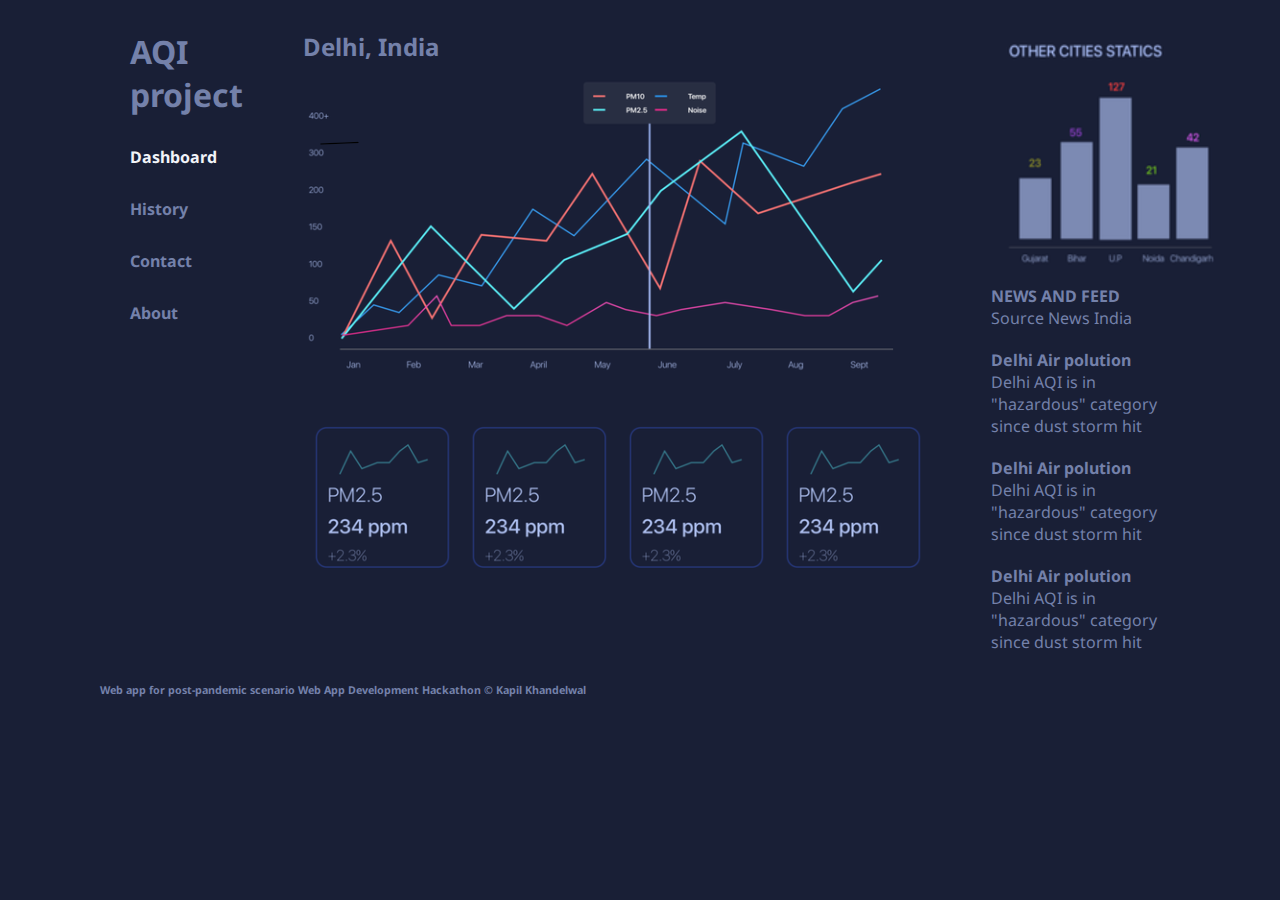
==== index.html @ a3a0cf56 "Add files via upload" ====
<!DOCTYPE html>
<html lang="en">
<head>
    <meta charset="UTF-8">
    <meta name="viewport" content="width=device-width, initial-scale=1.0">
    <title>AQI project</title>
    <link rel="stylesheet" href="styles.css">
    <link rel="preconnect" href="https://fonts.gstatic.com">
    <link rel="preconnect" href="https://fonts.gstatic.com">
    <link href="https://fonts.googleapis.com/css2?family=Montserrat:ital@1&family=Noto+Sans&display=swap" rel="stylesheet">
</head>
<body>

    <div class="body">
        <div class="main">
            <div class="main__menu">
                <div class="menu__content">
                    <div class="content__title">
                        <h1 class="main__heading">AQI project</h1>
                    </div>
                    <div class="content__title">
                        <h4 class="current">Dashboard</h4>
                    </div>
                    <div class="content__title">
                        <h4>History</h4>
                    </div>
                    <div class="content__title">
                        <h4>Contact</h4>
                    </div>
                    <div class="content__title">
                        <h4>About</h4>
                    </div>
                </div>
            </div>
            <div class="main__content">
                <h2>Delhi, India</h2>
                <img src="graph.png" alt="graph depicting aqi trend">
                <div class="content__differntIndexes">
                    <div class="index__indexes">
                        <img src="index.png" alt="">
                    </div>
                    <div class="index__indexes">
                        <img src="index.png" alt="">
                    </div>
                    <div class="index__indexes">
                        <img src="index.png" alt="">
                    </div>
                    <div class="index__indexes">
                        <img src="index.png" alt="">
                    </div>
                </div>
            </div>
    
            <div class="main__othercities">
                <div class="othercities__data">
                    <img class="othercities__dataPic" src="cities.png" alt="">
                </div>
                <div class="othercities__content">
                    <h4>NEWS AND FEED</h4>
                    <p>Source News India</p>
    
                    <div class="news__content">
                        <h4>Delhi Air polution</h4>
                        <p>Delhi AQI is in "hazardous" category since dust storm hit</p>
                    </div>
    
                    <div class="news__content">
                        <h4>Delhi Air polution</h4>
                        <p>Delhi AQI is in "hazardous" category since dust storm hit</p>
                    </div>
    
                    <div class="news__content">
                        <h4>Delhi Air polution</h4>
                        <p>Delhi AQI is in "hazardous" category since dust storm hit</p>
                    </div>
                </div>
            </div>
        </div>
        <div class="moreinfo">
            <h6>Web app for post-pandemic scenario
                Web App Development Hackathon
                © Kapil Khandelwal
            </h6>
        </div>
        <div class="footer"></div>
    </div>
    
</body>
</html>
---- styles.css ----
* {
  background-color: #191f36;
  color: #7481aa;
  margin: 0;
  padding: 0;
  font-family: "Montserrat", sans-serif;
  font-family: "Noto Sans", sans-serif;
}

.body {
  margin: 0 100px;
}

.main {
  display: flex;
  flex-direction: row;
}

.main__menu {
  /* background-color: #1b223d; */
}

.main__heading {
  margin: 15px 0;
}

.content__title {
  margin: 30px;
  background-color: #1b223d;
}

.main__othercities {
  width: 300px;
}
.content__differntIndexes {
  padding-top: 40px;
  display: flex;
  flex-direction: row;
}

.main__content {
  margin: 30px;
}

.othercities__dataPic {
  height: 250px;
  width: 250px;
}

.main__othercities {
  width: 180px;
  margin: 30px;
}

.news__content {
  margin-top: 20px;
}

/* Change the color of links on hover */
.topnav a:hover {
  background-color: #ddd;
  color: black;
}

/* Style the "active" element to highlight the current page */
.topnav a.active {
  background-color: #2196f3;
  color: white;
}

/* Style the search box inside the navigation bar */
.topnav input[type="text"] {
  float: right;
  padding: 6px;
  border: none;
  margin-top: 8px;
  margin-right: 16px;
  font-size: 17px;
}

/* When the screen is less than 600px wide, stack the links and the search field vertically instead of horizontally */
@media screen and (max-width: 600px) {
  .topnav a,
  .topnav input[type="text"] {
    float: none;
    display: block;
    text-align: left;
    width: 100%;
    margin: 0;
    padding: 14px;
  }
  .topnav input[type="text"] {
    border: 1px solid #ccc;
  }
}

.current {
  color: #f1f3f8;
}
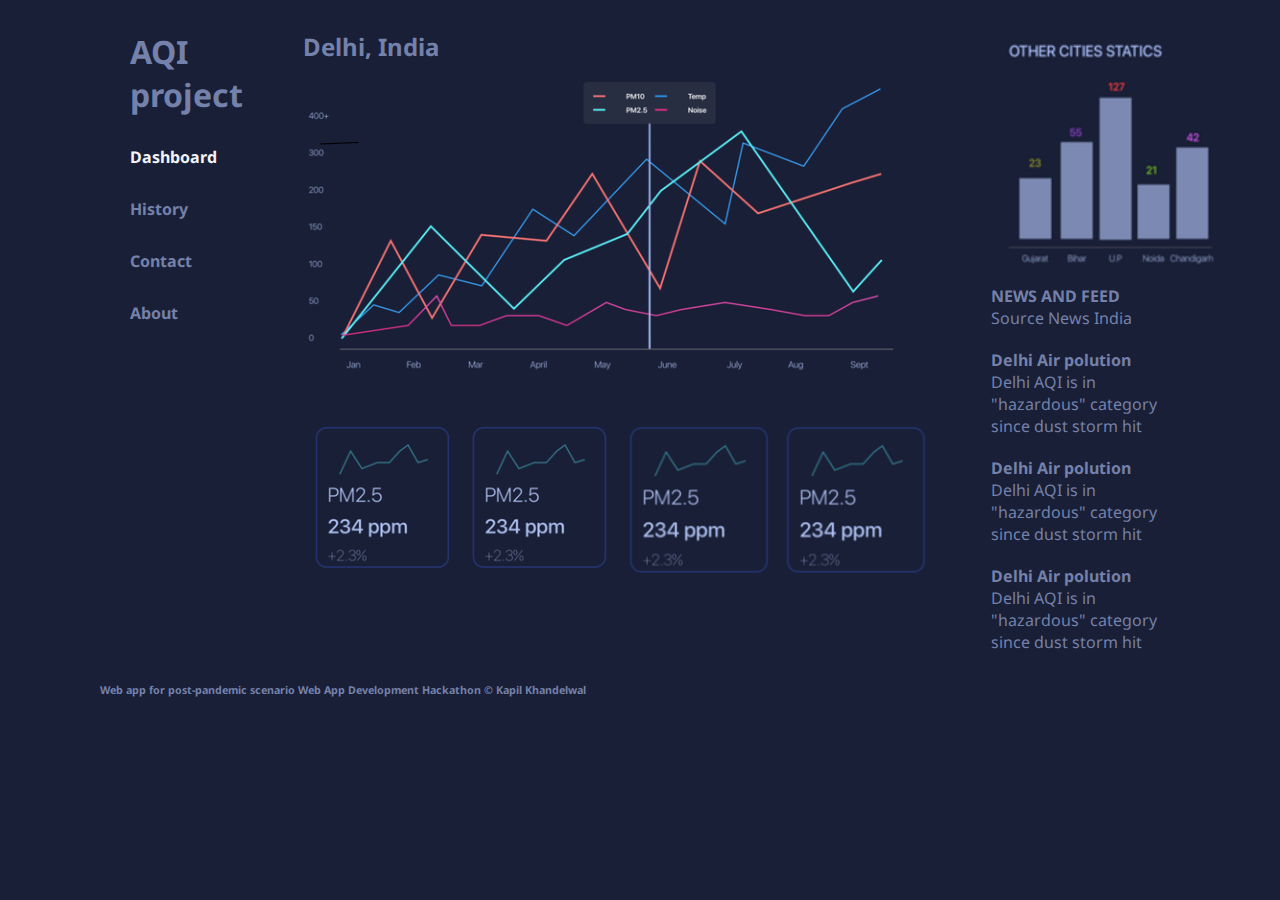
==== commit cf74eb6f: "Added responsive elements and fixed some bugs." ====
--- a/index.html
+++ b/index.html
@@ -14,27 +14,27 @@
     <div class="body">
         <div class="main">
             <div class="main__menu">
+                <div class="content__title heading">
+                    <h1 class="main__heading">AQI project</h1>
+                </div>
                 <div class="menu__content">
                     <div class="content__title">
-                        <h1 class="main__heading">AQI project</h1>
+                        <h4 ><a class="current" href="index.html"> Dashboard</a></h4>
                     </div>
                     <div class="content__title">
-                        <h4 class="current">Dashboard</h4>
+                        <h4><a href="history.html"> History</a></h4>
                     </div>
                     <div class="content__title">
-                        <h4>History</h4>
+                        <h4><a href="contact.html"> Contact</a></h4>
                     </div>
                     <div class="content__title">
-                        <h4>Contact</h4>
-                    </div>
-                    <div class="content__title">
-                        <h4>About</h4>
+                        <h4><a href="about.html"> About</a></h4>
                     </div>
                 </div>
             </div>
             <div class="main__content">
                 <h2>Delhi, India</h2>
-                <img src="graph.png" alt="graph depicting aqi trend">
+                <img class="graph" src="graph.png" alt="graph depicting aqi trend">
                 <div class="content__differntIndexes">
                     <div class="index__indexes">
                         <img src="index.png" alt="">
@@ -42,10 +42,10 @@
                     <div class="index__indexes">
                         <img src="index.png" alt="">
                     </div>
-                    <div class="index__indexes">
+                    <div class="index__indexes one">
                         <img src="index.png" alt="">
                     </div>
-                    <div class="index__indexes">
+                    <div class="index__indexes one">
                         <img src="index.png" alt="">
                     </div>
                 </div>
--- a/styles.css
+++ b/styles.css
@@ -26,7 +26,7 @@
 
 .content__title {
   margin: 30px;
-  background-color: #1b223d;
+  background-color: #191f36;
 }
 
 .main__othercities {
@@ -36,6 +36,9 @@
   padding-top: 40px;
   display: flex;
   flex-direction: row;
+}
+.one {
+  display: flex;
 }
 
 .main__content {
@@ -56,44 +59,50 @@
   margin-top: 20px;
 }
 
-/* Change the color of links on hover */
-.topnav a:hover {
-  background-color: #ddd;
-  color: black;
-}
-
-/* Style the "active" element to highlight the current page */
-.topnav a.active {
-  background-color: #2196f3;
-  color: white;
-}
-
-/* Style the search box inside the navigation bar */
-.topnav input[type="text"] {
-  float: right;
-  padding: 6px;
-  border: none;
-  margin-top: 8px;
-  margin-right: 16px;
-  font-size: 17px;
-}
-
-/* When the screen is less than 600px wide, stack the links and the search field vertically instead of horizontally */
-@media screen and (max-width: 600px) {
-  .topnav a,
-  .topnav input[type="text"] {
-    float: none;
-    display: block;
-    text-align: left;
-    width: 100%;
-    margin: 0;
-    padding: 14px;
-  }
-  .topnav input[type="text"] {
-    border: 1px solid #ccc;
-  }
+a {
+  text-decoration: none;
 }
 
 .current {
   color: #f1f3f8;
 }
+
+@media (max-width: 1024px) {
+  .main {
+    display: block;
+  }
+  .content__differntIndexes {
+    padding-top: 40px;
+    display: none;
+  }
+
+  .body {
+    margin: 0;
+  }
+  .graph {
+    width: 100%;
+  }
+  .main__othercities {
+    width: 100%;
+  }
+  .menu__content {
+    display: flex;
+    background-color: #191f36;
+    width: 100%;
+  }
+  .content__title {
+    margin: auto;
+  }
+  .heading {
+    margin: 10px;
+  }
+  .main__othercities {
+    margin-top: 30px;
+  }
+  .othercities__content {
+    margin-top: 20px;
+  }
+  .news__content {
+    width: 90%;
+  }
+}
